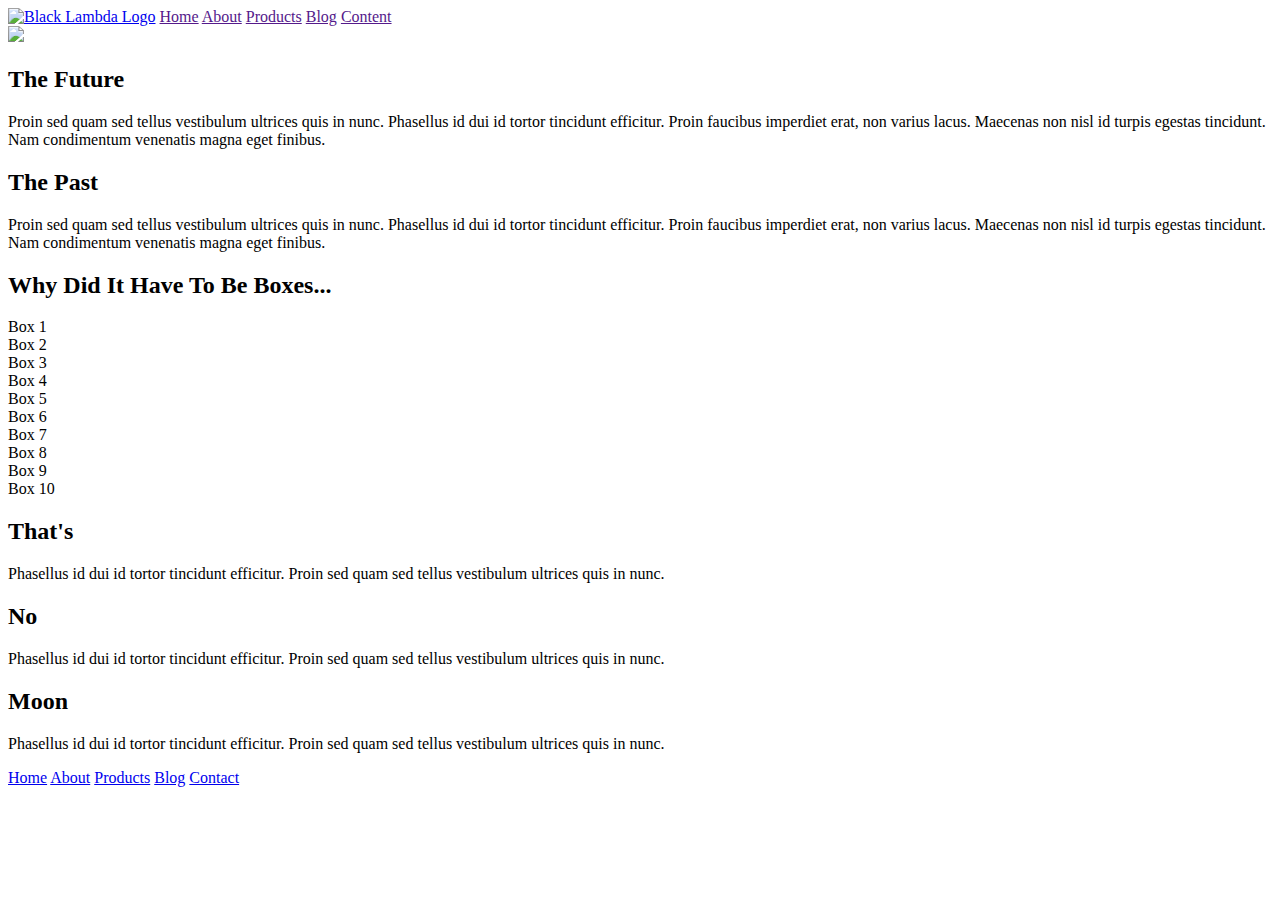
==== index.html @ bca539a1 "Index html complete" ====
<!doctype html>

<html lang="en">
<head>
  <meta charset="utf-8">

  <title>Sprint Challenge - Home</title>

  <link href="https://fonts.googleapis.com/css?family=Roboto|Rubik" rel="stylesheet">
  <link rel="stylesheet" href="css/index.css">

</head>

<body>
    <div class="container">
        <header>
            <nav class="navbar">
                <a href="about.html"><img src="img/lambda-black.png" alt="Black Lambda Logo" /></a>
                <a href="">Home</a>
                <a href="">About</a>
                <a href="">Products</a>
                <a href="">Blog</a>
                <a href="">Content</a>
            </nav>
            <img src="img/jumbo.jpg">
        </header>
        
        <section class="top-content">
            <div class="text-container">
                <h2>The Future</h2>
                <p>Proin sed quam sed tellus vestibulum ultrices quis in nunc. Phasellus id dui id tortor tincidunt efficitur. Proin faucibus imperdiet erat, non varius lacus. Maecenas non nisl id turpis egestas tincidunt. Nam condimentum venenatis magna eget finibus.</p>
            </div>
            <div class="text-container">
                <h2>The Past</h2>
                <p>Proin sed quam sed tellus vestibulum ultrices quis in nunc. Phasellus id dui id tortor tincidunt efficitur. Proin faucibus imperdiet erat, non varius lacus. Maecenas non nisl id turpis egestas tincidunt. Nam condimentum venenatis magna eget finibus.</p>
            </div>
        </section>
        
        <section class="middle-content">
        
            <h2>Why Did It Have To Be Boxes...</h2>
            
            <div class="boxes">
                <div class="box">Box 1</div>
                <div class="box">Box 2</div>
                <div class="box">Box 3</div>
                <div class="box">Box 4</div>
                <div class="box">Box 5</div>
                <div class="box">Box 6</div>
                <div class="box">Box 7</div>
                <div class="box">Box 8</div>
                <div class="box">Box 9</div>
                <div class="box">Box 10</div>
            </div>
        
        </section>

        <section class="bottom-content">

            <div class="text-container">
                <h2>That's</h2>
                <p>Phasellus id dui id tortor tincidunt efficitur. Proin sed quam sed tellus vestibulum ultrices quis in nunc.</p>
            </div>
            <div class="text-container">
                <h2>No</h2>
                <p>Phasellus id dui id tortor tincidunt efficitur. Proin sed quam sed tellus vestibulum ultrices quis in nunc.</p>
            </div>
            <div class="text-container">
                <h2>Moon</h2>
                <p>Phasellus id dui id tortor tincidunt efficitur. Proin sed quam sed tellus vestibulum ultrices quis in nunc.</p>
            </div>

        </section>
        
        <footer>
            <nav>
                <a href="#">Home</a>
                <a href="#">About</a>
                <a href="#">Products</a>
                <a href="#">Blog</a>
                <a href="#">Contact</a>
            </nav>
        </footer>
    </div><!-- container -->        
</body>
</html>
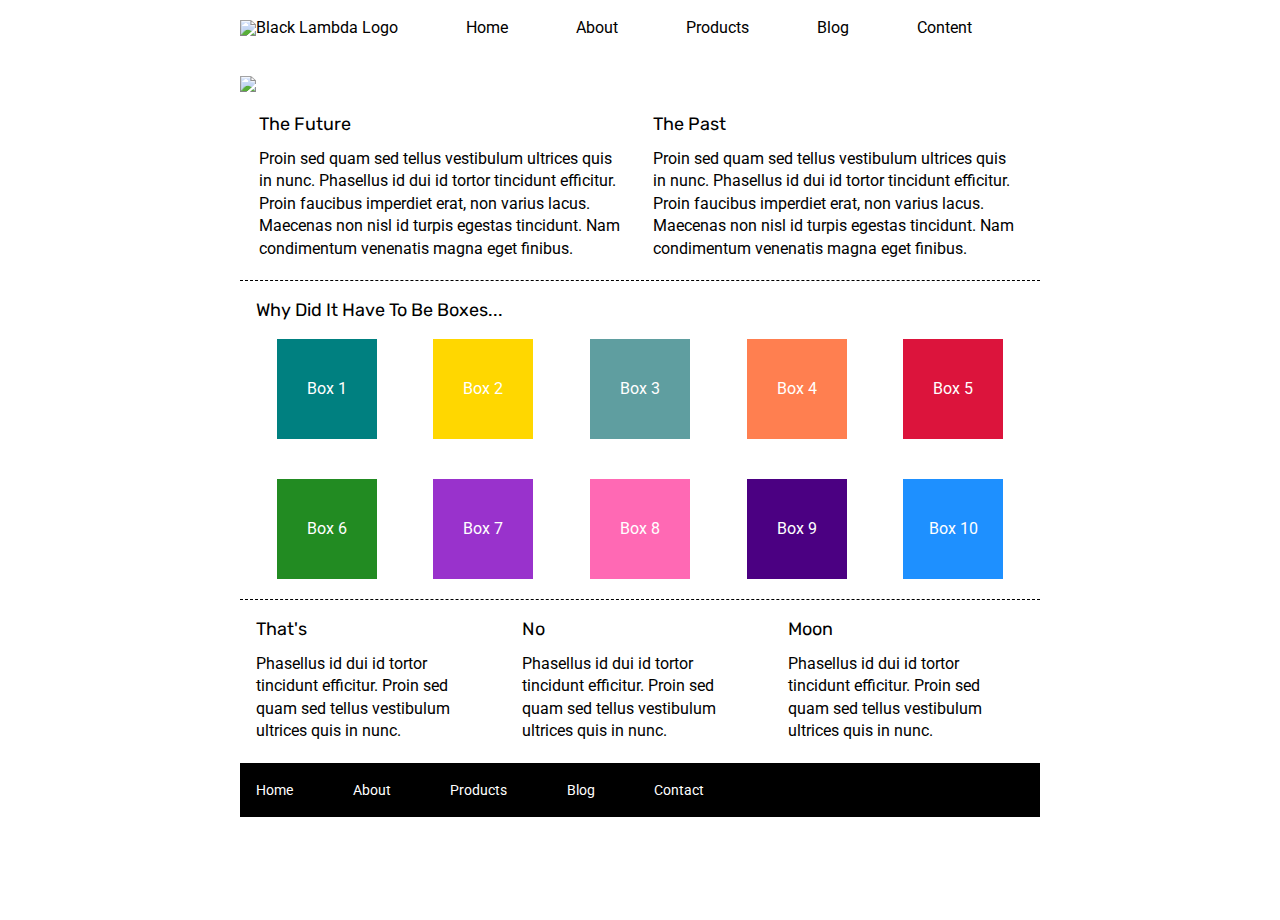
==== commit 80e98ff4: "fixed about nav and colored boxes" ====
--- a/index.html
+++ b/index.html
@@ -15,16 +15,16 @@
     <div class="container">
         <header>
             <nav class="navbar">
-                <a href="about.html"><img src="img/lambda-black.png" alt="Black Lambda Logo" /></a>
+                <a href=""><img src="img/lambda-black.png" alt="Black Lambda Logo" /></a>
                 <a href="">Home</a>
-                <a href="">About</a>
+                <a href="about.html">About</a>
                 <a href="">Products</a>
                 <a href="">Blog</a>
                 <a href="">Content</a>
             </nav>
-            <img src="img/jumbo.jpg">
+            
         </header>
-        
+        <img class="index-jumbo" src="img/jumbo.jpg">
         <section class="top-content">
             <div class="text-container">
                 <h2>The Future</h2>
--- a/css/index.css
+++ b/css/index.css
@@ -0,0 +1,201 @@
+/* http://meyerweb.com/eric/tools/css/reset/ 
+   v2.0 | 20110126
+   License: none (public domain)
+*/
+
+html, body, div, span, applet, object, iframe,
+h1, h2, h3, h4, h5, h6, p, blockquote, pre,
+a, abbr, acronym, address, big, cite, code,
+del, dfn, em, img, ins, kbd, q, s, samp,
+small, strike, strong, sub, sup, tt, var,
+b, u, i, center,
+dl, dt, dd, ol, ul, li,
+fieldset, form, label, legend,
+table, caption, tbody, tfoot, thead, tr, th, td,
+article, aside, canvas, details, embed, 
+figure, figcaption, footer, header, hgroup, 
+menu, nav, output, ruby, section, summary,
+time, mark, audio, video {
+	margin: 0;
+	padding: 0;
+	border: 0;
+	font-size: 100%;
+	font: inherit;
+	vertical-align: baseline;
+}
+/* HTML5 display-role reset for older browsers */
+article, aside, details, figcaption, figure, 
+footer, header, hgroup, menu, nav, section {
+	display: block;
+}
+body {
+	line-height: 1;
+}
+ol, ul {
+	list-style: none;
+}
+blockquote, q {
+	quotes: none;
+}
+blockquote:before, blockquote:after,
+q:before, q:after {
+	content: '';
+	content: none;
+}
+table {
+	border-collapse: collapse;
+	border-spacing: 0;
+}
+
+* {
+    box-sizing: border-box;
+}
+
+html, body {
+    height: 100%;
+    font-family: 'Roboto', sans-serif;
+}
+
+h1, h2, h3, h4, h5 {
+    font-size: 18px;
+    margin-bottom: 15px;
+    font-family: 'Rubik', sans-serif;
+}
+
+p {
+    line-height: 1.4;
+}
+
+.container {
+    width: 800px;
+    margin: 0 auto;
+}
+
+.top-content {
+    display: flex;
+    flex-wrap: wrap;
+    justify-content: space-evenly;
+    margin-bottom: 20px;
+    border-bottom: 1px dashed black;
+}
+
+.top-content .text-container {
+    width: 48%;
+    padding: 0 1%;
+    padding-bottom: 20px;  
+}
+
+.middle-content {
+    margin-bottom: 20px;
+    border-bottom: 1px dashed black;
+}
+
+.middle-content h2 {
+    padding: 0 2%;
+    margin-bottom: 0;
+}
+
+.middle-content .boxes {
+    display: flex;
+    flex-wrap: wrap;
+    justify-content: space-evenly;
+}
+
+.middle-content .boxes .box {
+    width: 12.5%;
+    height: 100px;
+    background: black;
+    margin: 20px 2.5%;
+    color: white;
+    display: flex;
+    align-items: center;
+    justify-content: center;
+}
+
+.bottom-content {
+    display: flex;
+    margin: 0 2% 20px;
+    justify-content: space-around;
+}
+
+.bottom-content .text-container {
+    padding-right: 4%;
+}
+
+.bottom-content .text-container:last-child {
+    padding-right: 0;
+}
+
+footer {
+    width: 100%;
+    background: black;
+}
+
+footer nav {
+    width: 60%;
+    display: flex;
+    justify-content: space-between;
+    align-items: center;
+    padding: 20px 2%;
+    font-size: 14px;
+}
+
+footer nav a {
+    color: white;
+    text-decoration: none;
+}
+
+header nav {
+    margin: 20px 0;
+    display: flex;
+    flex-flow: row nowrap;
+    justify-content: flex-start;
+    align-items: flex-end;
+}
+
+header nav.navbar a {
+    color: black;
+    text-decoration: none;
+    align-content: space-between;
+    justify-content: center;
+    align-items: stretch;
+    margin-right: auto;
+}
+
+img.index-jumbo {
+    margin: 20px 0;
+}
+
+.middle-content div.boxes div:nth-of-type(1) {
+    background-color: teal;
+}
+
+.middle-content div.boxes div:nth-of-type(2) {
+    background-color: gold;
+}
+
+.middle-content div.boxes div:nth-of-type(3) {
+    background-color: cadetblue;
+}
+.middle-content div.boxes div:nth-of-type(4) {
+    background-color: coral;
+}
+.middle-content div.boxes div:nth-of-type(5) {
+    background-color: crimson;
+}
+.middle-content div.boxes div:nth-of-type(6) {
+    background-color: forestgreen;
+}
+.middle-content div.boxes div:nth-of-type(7) {
+    background-color: darkorchid;
+}
+.middle-content div.boxes div:nth-of-type(8) {
+    background-color: hotpink;
+}
+.middle-content div.boxes div:nth-of-type(9) {
+    background-color: indigo;
+}
+.middle-content div.boxes div:nth-of-type(10) {
+    background-color: dodgerblue;
+}
+
